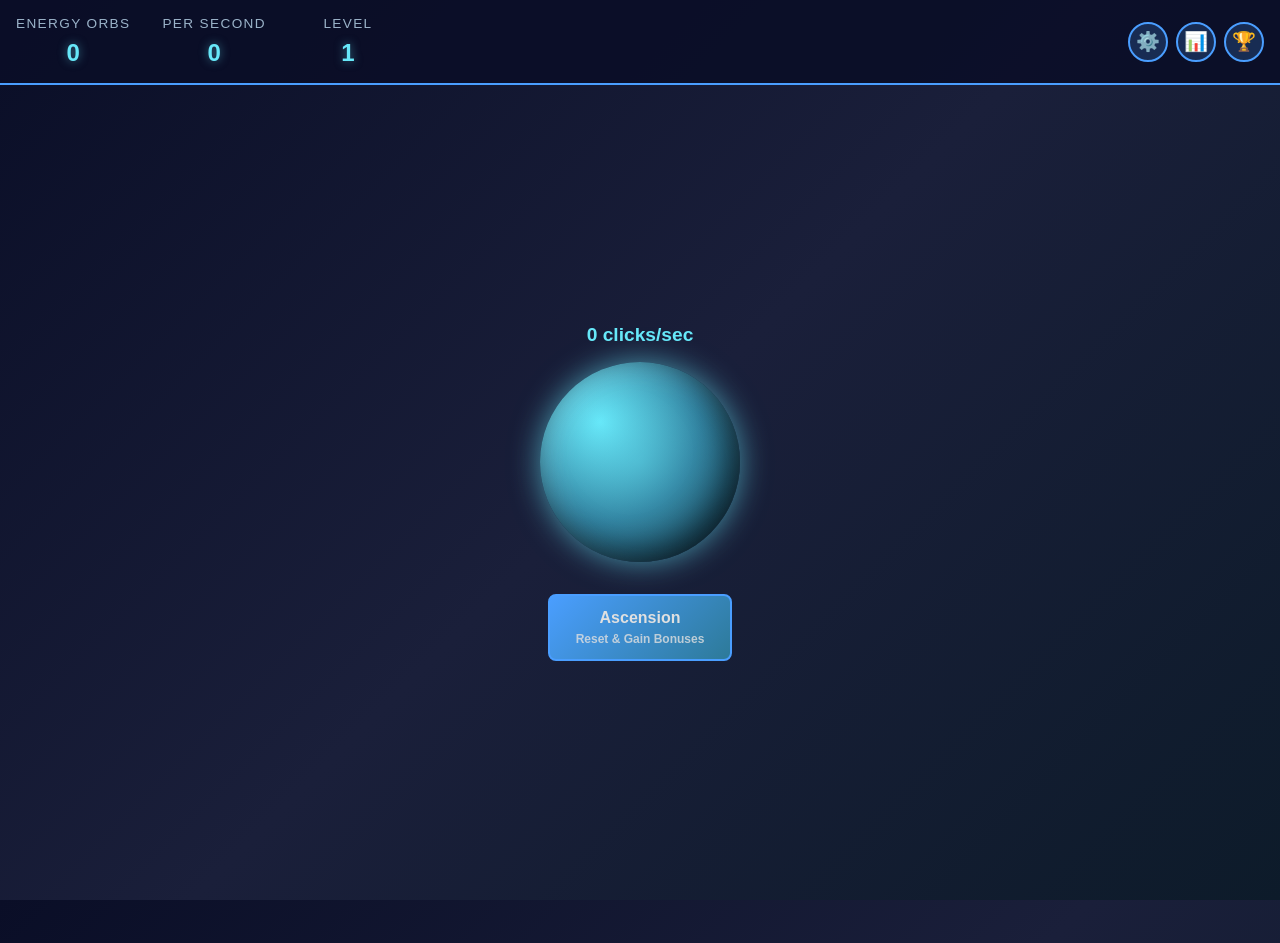
==== game.html @ 72bce10e "Add original Energy Orb idle clicker game and update site text" ====
<!DOCTYPE html>
<html lang="en">
<head>
    <meta charset="UTF-8">
    <meta name="viewport" content="width=device-width, initial-scale=1.0">
    <title>Energy Orb Collector - Idle Game</title>
    <link rel="stylesheet" href="game.css">
</head>
<body>
    <div class="container">
        <!-- Top Bar -->
        <div class="top-bar">
            <div class="stats-display">
                <div class="stat">
                    <span class="label">Energy Orbs</span>
                    <span class="value" id="totalOrbs">0</span>
                </div>
                <div class="stat">
                    <span class="label">Per Second</span>
                    <span class="value" id="orbsPerSecond">0</span>
                </div>
                <div class="stat">
                    <span class="label">Level</span>
                    <span class="value" id="level">1</span>
                </div>
            </div>
            <div class="controls">
                <button id="settingsBtn" class="icon-btn">⚙️</button>
                <button id="statsBtn" class="icon-btn">📊</button>
                <button id="achievementsBtn" class="icon-btn">🏆</button>
            </div>
        </div>

        <!-- Main Game Area -->
        <div class="game-area">
            <!-- Left Panel - Upgrades -->
            <div class="upgrades-panel">
                <h2>Upgrades</h2>
                <div class="upgrade-filter">
                    <button class="filter-btn active" data-filter="all">All</button>
                    <button class="filter-btn" data-filter="available">Available</button>
                    <button class="filter-btn" data-filter="locked">Locked</button>
                </div>
                <div id="upgradesContainer" class="upgrades-list"></div>
            </div>

            <!-- Center - Clicker -->
            <div class="clicker-section">
                <div class="orb-info">
                    <div id="cpsDisplay" class="cps-display">0 clicks/sec</div>
                </div>
                <div id="orbClickable" class="orb">
                    <div class="orb-glow"></div>
                </div>
                <div id="floatingNumbers" class="floating-numbers"></div>
                <div class="clicker-buttons">
                    <button id="ascensionBtn" class="action-btn ascension-btn">
                        <span class="btn-title">Ascension</span>
                        <span class="btn-desc">Reset & Gain Bonuses</span>
                    </button>
                </div>
            </div>

            <!-- Right Panel - Info -->
            <div class="info-panel">
                <div class="progression">
                    <h3>Level Progress</h3>
                    <div class="progress-bar">
                        <div id="progressFill" class="progress-fill"></div>
                    </div>
                    <p id="progressText">0 / 1000</p>
                </div>
                <div class="daily-reward">
                    <h3>Daily Reward</h3>
                    <button id="dailyRewardBtn" class="action-btn">Claim Reward</button>
                    <p id="dailyRewardText">Available in 24h</p>
                </div>
                <div class="active-events">
                    <h3>Events</h3>
                    <div id="eventsContainer" class="events-list">
                        <p class="empty">No active events</p>
                    </div>
                </div>
                <div class="save-buttons">
                    <button id="saveBtn" class="action-btn small">Save</button>
                    <button id="loadBtn" class="action-btn small">Load</button>
                    <button id="resetBtn" class="action-btn small danger">Reset</button>
                </div>
            </div>
        </div>
    </div>

    <!-- Settings Modal -->
    <div id="settingsModal" class="modal">
        <div class="modal-content">
            <div class="modal-header">
                <h2>Settings</h2>
                <button class="close-btn">&times;</button>
            </div>
            <div class="modal-body">
                <div class="setting">
                    <label>
                        <input type="checkbox" id="soundToggle" checked>
                        Sound Effects
                    </label>
                </div>
                <div class="setting">
                    <label>
                        <input type="checkbox" id="animationsToggle" checked>
                        Animations
                    </label>
                </div>
                <div class="setting">
                    <label>Volume: <span id="volumeValue">100</span>%</label>
                    <input type="range" id="volumeSlider" min="0" max="100" value="100">
                </div>
                <div class="setting">
                    <label>
                        <input type="checkbox" id="numberFormatToggle">
                        Scientific Notation
                    </label>
                </div>
                <div class="setting">
                    <label>Auto-save Interval: <span id="autosaveValue">10</span>s</label>
                    <input type="range" id="autosaveSlider" min="5" max="60" value="10" step="5">
                </div>
            </div>
        </div>
    </div>

    <!-- Stats Modal -->
    <div id="statsModal" class="modal">
        <div class="modal-content">
            <div class="modal-header">
                <h2>Statistics</h2>
                <button class="close-btn">&times;</button>
            </div>
            <div class="modal-body">
                <div class="stat-row">
                    <span>Total Clicks:</span>
                    <span id="statTotalClicks">0</span>
                </div>
                <div class="stat-row">
                    <span>Total Orbs Earned:</span>
                    <span id="statTotalEarned">0</span>
                </div>
                <div class="stat-row">
                    <span>Play Time:</span>
                    <span id="statPlayTime">0m</span>
                </div>
                <div class="stat-row">
                    <span>Upgrades Purchased:</span>
                    <span id="statUpgradesPurchased">0</span>
                </div>
                <div class="stat-row">
                    <span>Ascensions:</span>
                    <span id="statAscensions">0</span>
                </div>
                <div class="stat-row">
                    <span>Current Multiplier:</span>
                    <span id="statMultiplier">1x</span>
                </div>
            </div>
        </div>
    </div>

    <!-- Achievements Modal -->
    <div id="achievementsModal" class="modal">
        <div class="modal-content">
            <div class="modal-header">
                <h2>Achievements</h2>
                <button class="close-btn">&times;</button>
            </div>
            <div class="modal-body">
                <div id="achievementsContainer" class="achievements-grid"></div>
            </div>
        </div>
    </div>

    <!-- Notification -->
    <div id="notification" class="notification"></div>

    <script src="game.js"></script>
</body>
</html>
---- game.css ----
* {
    margin: 0;
    padding: 0;
    box-sizing: border-box;
}

html, body {
    width: 100%;
    height: 100%;
    font-family: 'Comic Sans MS', 'Comic Sans', cursive, Arial, sans-serif;
    overflow: hidden;
}

body {
    background: linear-gradient(135deg, #0a0e27 0%, #1a1f3a 50%, #0d1b2a 100%);
    color: #e0e0e0;
}

.container {
    display: flex;
    flex-direction: column;
    height: 100vh;
}

/* Top Bar */
.top-bar {
    display: flex;
    justify-content: space-between;
    align-items: center;
    background: rgba(10, 14, 39, 0.9);
    border-bottom: 2px solid #4a9eff;
    padding: 1rem;
    gap: 1rem;
}

.stats-display {
    display: flex;
    gap: 2rem;
    flex: 1;
}

.stat {
    display: flex;
    flex-direction: column;
    align-items: center;
    gap: 0.5rem;
    min-width: 100px;
}

.stat .label {
    font-size: 0.85rem;
    color: #9bb3c9;
    text-transform: uppercase;
    letter-spacing: 0.1em;
}

.stat .value {
    font-size: 1.5rem;
    font-weight: bold;
    color: #67e8f9;
    text-shadow: 0 0 10px rgba(103, 232, 249, 0.5);
}

.controls {
    display: flex;
    gap: 0.5rem;
}

.icon-btn {
    background: rgba(74, 158, 255, 0.2);
    border: 2px solid #4a9eff;
    color: #4a9eff;
    width: 40px;
    height: 40px;
    border-radius: 50%;
    cursor: pointer;
    font-size: 1.2rem;
    transition: all 0.3s ease;
}

.icon-btn:hover {
    background: rgba(74, 158, 255, 0.4);
    transform: scale(1.05);
}

/* Game Area */
.game-area {
    display: grid;
    grid-template-columns: 280px 1fr 280px;
    gap: 1rem;
    padding: 1rem;
    flex: 1;
    overflow: hidden;
}

/* Upgrades Panel */
.upgrades-panel {
    background: rgba(16, 37, 61, 0.8);
    border: 2px solid #2d5a7b;
    border-radius: 12px;
    padding: 1rem;
    overflow-y: auto;
    display: flex;
    flex-direction: column;
}

.upgrades-panel h2 {
    margin-bottom: 0.5rem;
    color: #4a9eff;
    font-size: 1.2rem;
}

.upgrade-filter {
    display: flex;
    gap: 0.5rem;
    margin-bottom: 1rem;
    flex-wrap: wrap;
}

.filter-btn {
    flex: 1;
    min-width: 60px;
    padding: 0.4rem 0.8rem;
    background: rgba(74, 158, 255, 0.1);
    border: 1px solid #4a9eff;
    color: #9bb3c9;
    border-radius: 4px;
    cursor: pointer;
    font-size: 0.8rem;
    transition: all 0.3s ease;
}

.filter-btn.active {
    background: rgba(74, 158, 255, 0.3);
    color: #4a9eff;
    font-weight: bold;
}

.upgrades-list {
    display: flex;
    flex-direction: column;
    gap: 0.8rem;
    flex: 1;
    overflow-y: auto;
}

.upgrade-item {
    background: rgba(74, 158, 255, 0.1);
    border: 1px solid rgba(74, 158, 255, 0.3);
    border-radius: 8px;
    padding: 0.8rem;
    cursor: pointer;
    transition: all 0.3s ease;
    position: relative;
    overflow: hidden;
}

.upgrade-item:hover:not(.locked) {
    background: rgba(74, 158, 255, 0.2);
    border-color: #4a9eff;
    transform: translateX(4px);
}

.upgrade-item.locked {
    opacity: 0.5;
    cursor: not-allowed;
}

.upgrade-item.affordable {
    border-color: #67e8f9;
    background: rgba(103, 232, 249, 0.15);
}

.upgrade-header {
    display: flex;
    justify-content: space-between;
    align-items: start;
    margin-bottom: 0.4rem;
}

.upgrade-name {
    font-weight: bold;
    color: #67e8f9;
    font-size: 0.9rem;
}

.upgrade-cost {
    background: rgba(255, 107, 107, 0.3);
    padding: 0.2rem 0.6rem;
    border-radius: 3px;
    font-size: 0.75rem;
    color: #ff6b6b;
}

.upgrade-desc {
    font-size: 0.75rem;
    color: #9bb3c9;
    margin-bottom: 0.4rem;
    line-height: 1.3;
}

.upgrade-production {
    font-size: 0.8rem;
    color: #67e8f9;
}

.upgrade-count {
    position: absolute;
    top: 0.4rem;
    right: 0.4rem;
    background: #4a9eff;
    color: #0a0e27;
    width: 20px;
    height: 20px;
    border-radius: 50%;
    display: flex;
    align-items: center;
    justify-content: center;
    font-size: 0.75rem;
    font-weight: bold;
}

/* Clicker Section */
.clicker-section {
    display: flex;
    flex-direction: column;
    align-items: center;
    justify-content: center;
    gap: 1rem;
}

.orb-info {
    text-align: center;
}

.cps-display {
    font-size: 1.2rem;
    color: #67e8f9;
    font-weight: bold;
}

.orb {
    width: 200px;
    height: 200px;
    border-radius: 50%;
    background: radial-gradient(circle at 30% 30%, #67e8f9 0%, #2d7a99 50%, #0a1f2e 100%);
    cursor: pointer;
    position: relative;
    display: flex;
    align-items: center;
    justify-content: center;
    transition: all 0.1s ease;
    user-select: none;
    box-shadow: 0 0 30px rgba(103, 232, 249, 0.6),
                inset -10px -10px 30px rgba(0, 0, 0, 0.5),
                inset 10px 10px 30px rgba(255, 255, 255, 0.1);
}

.orb:hover {
    transform: scale(1.05);
    box-shadow: 0 0 40px rgba(103, 232, 249, 0.8),
                inset -10px -10px 30px rgba(0, 0, 0, 0.5),
                inset 10px 10px 30px rgba(255, 255, 255, 0.2);
}

.orb:active {
    transform: scale(0.95);
}

.orb-glow {
    position: absolute;
    width: 100%;
    height: 100%;
    border-radius: 50%;
    background: radial-gradient(circle, rgba(103, 232, 249, 0.3) 0%, transparent 70%);
    animation: pulse 2s ease-in-out infinite;
}

@keyframes pulse {
    0%, 100% { transform: scale(1); opacity: 0.3; }
    50% { transform: scale(1.1); opacity: 0.6; }
}

.floating-numbers {
    position: absolute;
    width: 100%;
    height: 100%;
    pointer-events: none;
}

.floating-number {
    position: absolute;
    font-weight: bold;
    font-size: 1.5rem;
    color: #67e8f9;
    text-shadow: 0 0 10px rgba(103, 232, 249, 0.8);
    animation: float-up 1s ease-out forwards;
    pointer-events: none;
}

@keyframes float-up {
    0% {
        opacity: 1;
        transform: translateY(0) scale(1);
    }
    100% {
        opacity: 0;
        transform: translateY(-60px) scale(0.8);
    }
}

.clicker-buttons {
    display: flex;
    gap: 1rem;
    margin-top: 1rem;
}

.action-btn {
    padding: 0.8rem 1.6rem;
    background: linear-gradient(135deg, #4a9eff 0%, #2d7a99 100%);
    border: 2px solid #4a9eff;
    color: #e0e0e0;
    border-radius: 8px;
    cursor: pointer;
    font-weight: bold;
    font-family: 'Comic Sans MS', 'Comic Sans', cursive, Arial, sans-serif;
    transition: all 0.3s ease;
}

.action-btn:hover {
    transform: translateY(-2px);
    box-shadow: 0 5px 20px rgba(74, 158, 255, 0.4);
}

.action-btn:active {
    transform: translateY(0);
}

.action-btn.small {
    padding: 0.5rem 1rem;
    font-size: 0.9rem;
}

.action-btn.danger {
    background: linear-gradient(135deg, #ff6b6b 0%, #c92a2a 100%);
    border-color: #ff6b6b;
}

.ascension-btn {
    flex-direction: column;
    display: flex;
    align-items: center;
    gap: 0.3rem;
}

.btn-title {
    font-size: 1rem;
}

.btn-desc {
    font-size: 0.75rem;
    opacity: 0.8;
}

/* Info Panel */
.info-panel {
    background: rgba(16, 37, 61, 0.8);
    border: 2px solid #2d5a7b;
    border-radius: 12px;
    padding: 1rem;
    overflow-y: auto;
    display: flex;
    flex-direction: column;
    gap: 1rem;
}

.progression {
    background: rgba(74, 158, 255, 0.1);
    padding: 0.8rem;
    border-radius: 8px;
    border: 1px solid rgba(74, 158, 255, 0.3);
}

.progression h3 {
    margin-bottom: 0.5rem;
    color: #4a9eff;
    font-size: 0.95rem;
}

.progress-bar {
    width: 100%;
    height: 20px;
    background: rgba(0, 0, 0, 0.5);
    border-radius: 10px;
    overflow: hidden;
    border: 1px solid #2d5a7b;
    margin-bottom: 0.5rem;
}

.progress-fill {
    height: 100%;
    background: linear-gradient(90deg, #4a9eff 0%, #67e8f9 100%);
    border-radius: 10px;
    width: 0%;
    transition: width 0.3s ease;
    box-shadow: 0 0 10px rgba(103, 232, 249, 0.6);
}

.progression p {
    font-size: 0.8rem;
    color: #9bb3c9;
}

.daily-reward,
.active-events,
.save-buttons {
    background: rgba(74, 158, 255, 0.1);
    padding: 0.8rem;
    border-radius: 8px;
    border: 1px solid rgba(74, 158, 255, 0.3);
}

.daily-reward h3,
.active-events h3,
.save-buttons h3 {
    margin-bottom: 0.5rem;
    color: #4a9eff;
    font-size: 0.95rem;
}

#dailyRewardBtn {
    width: 100%;
    margin-bottom: 0.5rem;
}

#dailyRewardText {
    font-size: 0.8rem;
    color: #9bb3c9;
    text-align: center;
}

.events-list {
    display: flex;
    flex-direction: column;
    gap: 0.5rem;
}

.event-item {
    background: rgba(103, 232, 249, 0.2);
    padding: 0.6rem;
    border-radius: 6px;
    border-left: 3px solid #67e8f9;
    font-size: 0.85rem;
}

.event-item.bonus {
    border-left-color: #51cf66;
    background: rgba(81, 207, 102, 0.2);
}

.empty {
    color: #9bb3c9;
    text-align: center;
    font-size: 0.85rem;
    opacity: 0.7;
}

.save-buttons {
    display: flex;
    flex-direction: column;
    gap: 0.5rem;
}

.save-buttons button {
    width: 100%;
}

/* Modals */
.modal {
    display: none;
    position: fixed;
    top: 0;
    left: 0;
    width: 100%;
    height: 100%;
    background: rgba(0, 0, 0, 0.7);
    z-index: 1000;
    align-items: center;
    justify-content: center;
}

.modal.active {
    display: flex;
}

.modal-content {
    background: linear-gradient(135deg, #10253d 0%, #1a1f3a 100%);
    border: 2px solid #4a9eff;
    border-radius: 12px;
    padding: 2rem;
    max-width: 500px;
    max-height: 80vh;
    overflow-y: auto;
    box-shadow: 0 10px 40px rgba(74, 158, 255, 0.3);
}

.modal-header {
    display: flex;
    justify-content: space-between;
    align-items: center;
    margin-bottom: 1rem;
}

.modal-header h2 {
    color: #67e8f9;
    margin: 0;
}

.close-btn {
    background: none;
    border: none;
    font-size: 2rem;
    color: #4a9eff;
    cursor: pointer;
    transition: all 0.3s ease;
}

.close-btn:hover {
    color: #67e8f9;
    transform: scale(1.2);
}

.modal-body {
    display: flex;
    flex-direction: column;
    gap: 1rem;
}

.setting {
    display: flex;
    flex-direction: column;
    gap: 0.5rem;
}

.setting label {
    color: #9bb3c9;
    display: flex;
    align-items: center;
    gap: 0.5rem;
    cursor: pointer;
}

.setting input[type="checkbox"] {
    cursor: pointer;
    width: 18px;
    height: 18px;
}

.setting input[type="range"] {
    width: 100%;
}

.stat-row {
    display: flex;
    justify-content: space-between;
    padding: 0.8rem;
    background: rgba(74, 158, 255, 0.1);
    border-radius: 6px;
    border: 1px solid rgba(74, 158, 255, 0.2);
}

.stat-row span:first-child {
    color: #9bb3c9;
}

.stat-row span:last-child {
    color: #67e8f9;
    font-weight: bold;
}

.achievements-grid {
    display: grid;
    grid-template-columns: repeat(2, 1fr);
    gap: 1rem;
}

.achievement {
    background: rgba(74, 158, 255, 0.1);
    border: 1px solid rgba(74, 158, 255, 0.3);
    border-radius: 8px;
    padding: 1rem;
    text-align: center;
    transition: all 0.3s ease;
}

.achievement.unlocked {
    background: rgba(81, 207, 102, 0.2);
    border-color: #51cf66;
}

.achievement-icon {
    font-size: 2rem;
    margin-bottom: 0.5rem;
    filter: grayscale(100%);
    opacity: 0.5;
}

.achievement.unlocked .achievement-icon {
    filter: grayscale(0%);
    opacity: 1;
}

.achievement-name {
    font-weight: bold;
    color: #9bb3c9;
    font-size: 0.9rem;
    margin-bottom: 0.3rem;
}

.achievement.unlocked .achievement-name {
    color: #51cf66;
}

.achievement-desc {
    font-size: 0.75rem;
    color: #9bb3c9;
}

/* Notification */
.notification {
    position: fixed;
    top: 2rem;
    right: 2rem;
    background: linear-gradient(135deg, #51cf66 0%, #2f9e44 100%);
    color: white;
    padding: 1rem 1.5rem;
    border-radius: 8px;
    box-shadow: 0 5px 20px rgba(81, 207, 102, 0.4);
    z-index: 2000;
    max-width: 300px;
    transform: translateX(400px);
    transition: transform 0.3s ease;
    border-left: 4px solid #51cf66;
}

.notification.show {
    transform: translateX(0);
}

.notification.error {
    background: linear-gradient(135deg, #ff6b6b 0%, #c92a2a 100%);
    border-left-color: #ff6b6b;
}

/* Responsive Design */
@media (max-width: 1400px) {
    .game-area {
        grid-template-columns: 1fr;
    }
    
    .upgrades-panel, .info-panel {
        display: none;
    }
    
    .game-area.show-upgrades .upgrades-panel {
        display: flex;
        position: absolute;
        left: 0;
        top: 0;
        width: 280px;
        height: 100%;
        z-index: 100;
    }
    
    .game-area.show-info .info-panel {
        display: flex;
        position: absolute;
        right: 0;
        top: 0;
        width: 280px;
        height: 100%;
        z-index: 100;
    }
}

@media (max-width: 768px) {
    .top-bar {
        flex-direction: column;
        gap: 0.5rem;
    }
    
    .stats-display {
        gap: 1rem;
        width: 100%;
        justify-content: space-around;
    }
    
    .stat .value {
        font-size: 1.2rem;
    }
    
    .orb {
        width: 150px;
        height: 150px;
    }
    
    .upgrades-panel, .info-panel {
        position: absolute;
        width: 100%;
        height: calc(100% - 60px);
        max-height: none;
        z-index: 50;
    }
    
    .upgrades-panel {
        left: 0;
        display: none;
    }
    
    .info-panel {
        right: 0;
        display: none;
    }
    
    .game-area {
        grid-template-columns: 1fr;
    }
    
    .modal-content {
        width: 90%;
        padding: 1.5rem;
    }
}

@media (max-width: 480px) {
    .stat {
        min-width: 70px;
    }
    
    .stat .label {
        font-size: 0.7rem;
    }
    
    .stat .value {
        font-size: 1rem;
    }
    
    .orb {
        width: 120px;
        height: 120px;
    }
    
    .clicker-buttons {
        flex-wrap: wrap;
    }
    
    .achievements-grid {
        grid-template-columns: 1fr;
    }
}

::-webkit-scrollbar {
    width: 8px;
}

::-webkit-scrollbar-track {
    background: rgba(74, 158, 255, 0.1);
}

::-webkit-scrollbar-thumb {
    background: rgba(74, 158, 255, 0.3);
    border-radius: 4px;
}

::-webkit-scrollbar-thumb:hover {
    background: rgba(74, 158, 255, 0.5);
}
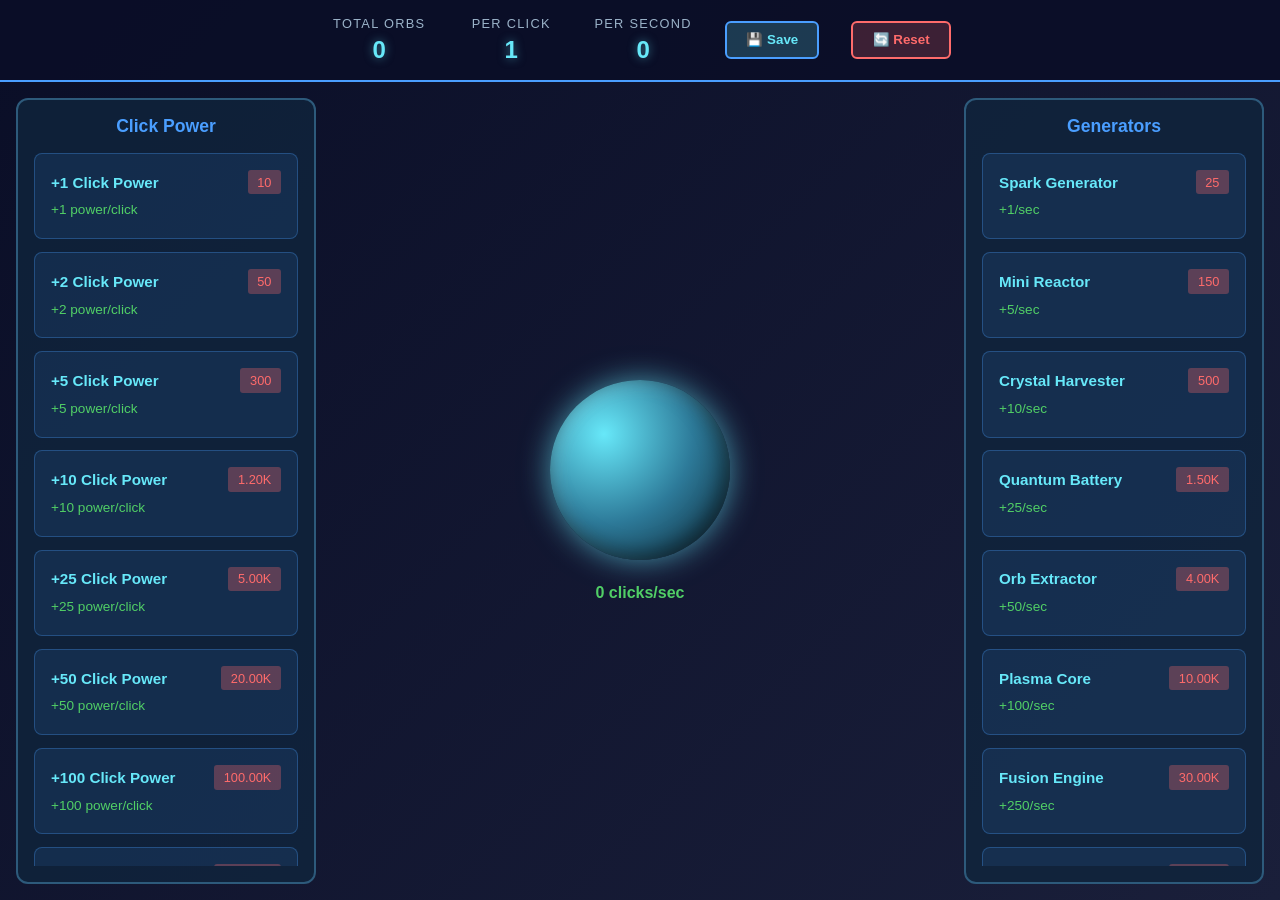
==== commit b74430e0: "Complete game redesign with new economy system: Orb Clicker" ====
--- a/game.html
+++ b/game.html
@@ -3,183 +3,54 @@
 <head>
     <meta charset="UTF-8">
     <meta name="viewport" content="width=device-width, initial-scale=1.0">
-    <title>Energy Orb Collector - Idle Game</title>
+    <title>Orb Clicker - Idle Game</title>
     <link rel="stylesheet" href="game.css">
 </head>
 <body>
-    <div class="container">
-        <!-- Top Bar -->
-        <div class="top-bar">
-            <div class="stats-display">
-                <div class="stat">
-                    <span class="label">Energy Orbs</span>
-                    <span class="value" id="totalOrbs">0</span>
-                </div>
-                <div class="stat">
-                    <span class="label">Per Second</span>
-                    <span class="value" id="orbsPerSecond">0</span>
-                </div>
-                <div class="stat">
-                    <span class="label">Level</span>
-                    <span class="value" id="level">1</span>
-                </div>
+    <div class="game-container">
+        <!-- Top Stats Bar -->
+        <div class="stats-bar">
+            <div class="stat">
+                <div class="stat-label">Total Orbs</div>
+                <div class="stat-value" id="totalOrbs">0</div>
             </div>
-            <div class="controls">
-                <button id="settingsBtn" class="icon-btn">⚙️</button>
-                <button id="statsBtn" class="icon-btn">📊</button>
-                <button id="achievementsBtn" class="icon-btn">🏆</button>
+            <div class="stat">
+                <div class="stat-label">Per Click</div>
+                <div class="stat-value" id="orbsPerClick">1</div>
             </div>
+            <div class="stat">
+                <div class="stat-label">Per Second</div>
+                <div class="stat-value" id="orbsPerSecond">0</div>
+            </div>
+            <button id="saveBtn" class="save-btn">💾 Save</button>
+            <button id="resetBtn" class="reset-btn">🔄 Reset</button>
         </div>
 
         <!-- Main Game Area -->
         <div class="game-area">
-            <!-- Left Panel - Upgrades -->
-            <div class="upgrades-panel">
-                <h2>Upgrades</h2>
-                <div class="upgrade-filter">
-                    <button class="filter-btn active" data-filter="all">All</button>
-                    <button class="filter-btn" data-filter="available">Available</button>
-                    <button class="filter-btn" data-filter="locked">Locked</button>
-                </div>
-                <div id="upgradesContainer" class="upgrades-list"></div>
+            <!-- Left Panel - Click Upgrades -->
+            <div class="panel upgrades-panel">
+                <h2>Click Power</h2>
+                <div id="clickUpgradesContainer" class="upgrades-list"></div>
             </div>
 
             <!-- Center - Clicker -->
-            <div class="clicker-section">
-                <div class="orb-info">
-                    <div id="cpsDisplay" class="cps-display">0 clicks/sec</div>
+            <div class="clicker-area">
+                <div class="orb-container">
+                    <div id="orbClickable" class="orb"></div>
+                    <div id="floatingNumbers"></div>
                 </div>
-                <div id="orbClickable" class="orb">
-                    <div class="orb-glow"></div>
-                </div>
-                <div id="floatingNumbers" class="floating-numbers"></div>
-                <div class="clicker-buttons">
-                    <button id="ascensionBtn" class="action-btn ascension-btn">
-                        <span class="btn-title">Ascension</span>
-                        <span class="btn-desc">Reset & Gain Bonuses</span>
-                    </button>
-                </div>
+                <div id="clicksPerSec" class="cps-display">0 clicks/sec</div>
             </div>
 
-            <!-- Right Panel - Info -->
-            <div class="info-panel">
-                <div class="progression">
-                    <h3>Level Progress</h3>
-                    <div class="progress-bar">
-                        <div id="progressFill" class="progress-fill"></div>
-                    </div>
-                    <p id="progressText">0 / 1000</p>
-                </div>
-                <div class="daily-reward">
-                    <h3>Daily Reward</h3>
-                    <button id="dailyRewardBtn" class="action-btn">Claim Reward</button>
-                    <p id="dailyRewardText">Available in 24h</p>
-                </div>
-                <div class="active-events">
-                    <h3>Events</h3>
-                    <div id="eventsContainer" class="events-list">
-                        <p class="empty">No active events</p>
-                    </div>
-                </div>
-                <div class="save-buttons">
-                    <button id="saveBtn" class="action-btn small">Save</button>
-                    <button id="loadBtn" class="action-btn small">Load</button>
-                    <button id="resetBtn" class="action-btn small danger">Reset</button>
-                </div>
+            <!-- Right Panel - Generators -->
+            <div class="panel generators-panel">
+                <h2>Generators</h2>
+                <div id="generatorsContainer" class="upgrades-list"></div>
             </div>
         </div>
     </div>
 
-    <!-- Settings Modal -->
-    <div id="settingsModal" class="modal">
-        <div class="modal-content">
-            <div class="modal-header">
-                <h2>Settings</h2>
-                <button class="close-btn">&times;</button>
-            </div>
-            <div class="modal-body">
-                <div class="setting">
-                    <label>
-                        <input type="checkbox" id="soundToggle" checked>
-                        Sound Effects
-                    </label>
-                </div>
-                <div class="setting">
-                    <label>
-                        <input type="checkbox" id="animationsToggle" checked>
-                        Animations
-                    </label>
-                </div>
-                <div class="setting">
-                    <label>Volume: <span id="volumeValue">100</span>%</label>
-                    <input type="range" id="volumeSlider" min="0" max="100" value="100">
-                </div>
-                <div class="setting">
-                    <label>
-                        <input type="checkbox" id="numberFormatToggle">
-                        Scientific Notation
-                    </label>
-                </div>
-                <div class="setting">
-                    <label>Auto-save Interval: <span id="autosaveValue">10</span>s</label>
-                    <input type="range" id="autosaveSlider" min="5" max="60" value="10" step="5">
-                </div>
-            </div>
-        </div>
-    </div>
-
-    <!-- Stats Modal -->
-    <div id="statsModal" class="modal">
-        <div class="modal-content">
-            <div class="modal-header">
-                <h2>Statistics</h2>
-                <button class="close-btn">&times;</button>
-            </div>
-            <div class="modal-body">
-                <div class="stat-row">
-                    <span>Total Clicks:</span>
-                    <span id="statTotalClicks">0</span>
-                </div>
-                <div class="stat-row">
-                    <span>Total Orbs Earned:</span>
-                    <span id="statTotalEarned">0</span>
-                </div>
-                <div class="stat-row">
-                    <span>Play Time:</span>
-                    <span id="statPlayTime">0m</span>
-                </div>
-                <div class="stat-row">
-                    <span>Upgrades Purchased:</span>
-                    <span id="statUpgradesPurchased">0</span>
-                </div>
-                <div class="stat-row">
-                    <span>Ascensions:</span>
-                    <span id="statAscensions">0</span>
-                </div>
-                <div class="stat-row">
-                    <span>Current Multiplier:</span>
-                    <span id="statMultiplier">1x</span>
-                </div>
-            </div>
-        </div>
-    </div>
-
-    <!-- Achievements Modal -->
-    <div id="achievementsModal" class="modal">
-        <div class="modal-content">
-            <div class="modal-header">
-                <h2>Achievements</h2>
-                <button class="close-btn">&times;</button>
-            </div>
-            <div class="modal-body">
-                <div id="achievementsContainer" class="achievements-grid"></div>
-            </div>
-        </div>
-    </div>
-
-    <!-- Notification -->
-    <div id="notification" class="notification"></div>
-
     <script src="game.js"></script>
 </body>
 </html>
--- a/game.css
+++ b/game.css
@@ -7,94 +7,94 @@
 html, body {
     width: 100%;
     height: 100%;
+}
+
+body {
     font-family: 'Comic Sans MS', 'Comic Sans', cursive, Arial, sans-serif;
+    background: linear-gradient(135deg, #0a0e27 0%, #1a1f3a 100%);
+    color: #e0e0e0;
     overflow: hidden;
 }
 
-body {
-    background: linear-gradient(135deg, #0a0e27 0%, #1a1f3a 50%, #0d1b2a 100%);
-    color: #e0e0e0;
-}
-
-.container {
+.game-container {
     display: flex;
     flex-direction: column;
     height: 100vh;
 }
 
-/* Top Bar */
-.top-bar {
-    display: flex;
-    justify-content: space-between;
-    align-items: center;
+/* Stats Bar */
+.stats-bar {
+    display: flex;
+    justify-content: center;
+    align-items: center;
+    gap: 2rem;
     background: rgba(10, 14, 39, 0.9);
     border-bottom: 2px solid #4a9eff;
     padding: 1rem;
-    gap: 1rem;
-}
-
-.stats-display {
-    display: flex;
-    gap: 2rem;
-    flex: 1;
+    flex-wrap: wrap;
 }
 
 .stat {
     display: flex;
     flex-direction: column;
     align-items: center;
-    gap: 0.5rem;
+    gap: 0.3rem;
     min-width: 100px;
 }
 
-.stat .label {
-    font-size: 0.85rem;
+.stat-label {
+    font-size: 0.8rem;
     color: #9bb3c9;
     text-transform: uppercase;
     letter-spacing: 0.1em;
 }
 
-.stat .value {
+.stat-value {
     font-size: 1.5rem;
     font-weight: bold;
     color: #67e8f9;
     text-shadow: 0 0 10px rgba(103, 232, 249, 0.5);
 }
 
-.controls {
-    display: flex;
-    gap: 0.5rem;
-}
-
-.icon-btn {
-    background: rgba(74, 158, 255, 0.2);
+.save-btn, .reset-btn {
+    padding: 0.6rem 1.2rem;
+    background: rgba(103, 232, 249, 0.2);
     border: 2px solid #4a9eff;
-    color: #4a9eff;
-    width: 40px;
-    height: 40px;
-    border-radius: 50%;
+    color: #67e8f9;
+    border-radius: 6px;
     cursor: pointer;
-    font-size: 1.2rem;
+    font-weight: bold;
+    font-family: inherit;
     transition: all 0.3s ease;
 }
 
-.icon-btn:hover {
-    background: rgba(74, 158, 255, 0.4);
+.save-btn:hover {
+    background: rgba(103, 232, 249, 0.4);
     transform: scale(1.05);
+}
+
+.reset-btn {
+    border-color: #ff6b6b;
+    color: #ff6b6b;
+    background: rgba(255, 107, 107, 0.2);
+}
+
+.reset-btn:hover {
+    background: rgba(255, 107, 107, 0.4);
 }
 
 /* Game Area */
 .game-area {
     display: grid;
-    grid-template-columns: 280px 1fr 280px;
+    grid-template-columns: 300px 1fr 300px;
     gap: 1rem;
     padding: 1rem;
     flex: 1;
     overflow: hidden;
 }
 
-/* Upgrades Panel */
-.upgrades-panel {
+/* Panels */
+.panel {
     background: rgba(16, 37, 61, 0.8);
     border: 2px solid #2d5a7b;
     border-radius: 12px;
@@ -104,36 +104,11 @@
     flex-direction: column;
 }
 
-.upgrades-panel h2 {
-    margin-bottom: 0.5rem;
+.panel h2 {
     color: #4a9eff;
-    font-size: 1.2rem;
-}
-
-.upgrade-filter {
-    display: flex;
-    gap: 0.5rem;
     margin-bottom: 1rem;
-    flex-wrap: wrap;
-}
-
-.filter-btn {
-    flex: 1;
-    min-width: 60px;
-    padding: 0.4rem 0.8rem;
-    background: rgba(74, 158, 255, 0.1);
-    border: 1px solid #4a9eff;
-    color: #9bb3c9;
-    border-radius: 4px;
-    cursor: pointer;
-    font-size: 0.8rem;
-    transition: all 0.3s ease;
-}
-
-.filter-btn.active {
-    background: rgba(74, 158, 255, 0.3);
-    color: #4a9eff;
-    font-weight: bold;
+    font-size: 1.1rem;
+    text-align: center;
 }
 
 .upgrades-list {
@@ -148,11 +123,10 @@
     background: rgba(74, 158, 255, 0.1);
     border: 1px solid rgba(74, 158, 255, 0.3);
     border-radius: 8px;
-    padding: 0.8rem;
+    padding: 1rem;
     cursor: pointer;
     transition: all 0.3s ease;
     position: relative;
-    overflow: hidden;
 }
 
 .upgrade-item:hover:not(.locked) {
@@ -174,44 +148,43 @@
 .upgrade-header {
     display: flex;
     justify-content: space-between;
-    align-items: start;
-    margin-bottom: 0.4rem;
+    align-items: center;
+    margin-bottom: 0.5rem;
+    gap: 0.5rem;
 }
 
 .upgrade-name {
     font-weight: bold;
     color: #67e8f9;
-    font-size: 0.9rem;
+    font-size: 0.95rem;
+    flex: 1;
+    overflow-wrap: break-word;
 }
 
 .upgrade-cost {
     background: rgba(255, 107, 107, 0.3);
-    padding: 0.2rem 0.6rem;
+    padding: 0.3rem 0.6rem;
     border-radius: 3px;
-    font-size: 0.75rem;
+    font-size: 0.8rem;
     color: #ff6b6b;
-}
-
-.upgrade-desc {
-    font-size: 0.75rem;
-    color: #9bb3c9;
-    margin-bottom: 0.4rem;
-    line-height: 1.3;
+    white-space: nowrap;
+    flex-shrink: 0;
 }
 
 .upgrade-production {
-    font-size: 0.8rem;
-    color: #67e8f9;
+    font-size: 0.85rem;
+    color: #51cf66;
+    margin-bottom: 0.3rem;
 }
 
 .upgrade-count {
     position: absolute;
-    top: 0.4rem;
-    right: 0.4rem;
+    top: 0.5rem;
+    right: 0.5rem;
     background: #4a9eff;
-    color: #0a0e27;
-    width: 20px;
-    height: 20px;
+    color: white;
+    width: 24px;
+    height: 24px;
     border-radius: 50%;
     display: flex;
     align-items: center;
@@ -220,68 +193,49 @@
     font-weight: bold;
 }
 
-/* Clicker Section */
-.clicker-section {
+/* Clicker Area */
+.clicker-area {
     display: flex;
     flex-direction: column;
     align-items: center;
     justify-content: center;
-    gap: 1rem;
-}
-
-.orb-info {
-    text-align: center;
-}
-
-.cps-display {
-    font-size: 1.2rem;
-    color: #67e8f9;
-    font-weight: bold;
+    gap: 1.5rem;
+}
+
+.orb-container {
+    position: relative;
+    width: 180px;
+    height: 180px;
 }
 
 .orb {
-    width: 200px;
-    height: 200px;
+    width: 100%;
+    height: 100%;
     border-radius: 50%;
     background: radial-gradient(circle at 30% 30%, #67e8f9 0%, #2d7a99 50%, #0a1f2e 100%);
     cursor: pointer;
-    position: relative;
     display: flex;
     align-items: center;
     justify-content: center;
     transition: all 0.1s ease;
     user-select: none;
     box-shadow: 0 0 30px rgba(103, 232, 249, 0.6),
-                inset -10px -10px 30px rgba(0, 0, 0, 0.5),
-                inset 10px 10px 30px rgba(255, 255, 255, 0.1);
+                inset -5px -5px 20px rgba(0, 0, 0, 0.5),
+                inset 5px 5px 20px rgba(255, 255, 255, 0.1);
 }
 
 .orb:hover {
-    transform: scale(1.05);
+    transform: scale(1.08);
     box-shadow: 0 0 40px rgba(103, 232, 249, 0.8),
-                inset -10px -10px 30px rgba(0, 0, 0, 0.5),
-                inset 10px 10px 30px rgba(255, 255, 255, 0.2);
+                inset -5px -5px 20px rgba(0, 0, 0, 0.5),
+                inset 5px 5px 20px rgba(255, 255, 255, 0.2);
 }
 
 .orb:active {
-    transform: scale(0.95);
-}
-
-.orb-glow {
-    position: absolute;
-    width: 100%;
-    height: 100%;
-    border-radius: 50%;
-    background: radial-gradient(circle, rgba(103, 232, 249, 0.3) 0%, transparent 70%);
-    animation: pulse 2s ease-in-out infinite;
-}
-
-@keyframes pulse {
-    0%, 100% { transform: scale(1); opacity: 0.3; }
-    50% { transform: scale(1.1); opacity: 0.6; }
-}
-
-.floating-numbers {
+    transform: scale(0.92);
+}
+
+#floatingNumbers {
     position: absolute;
     width: 100%;
     height: 100%;
@@ -291,458 +245,72 @@
 .floating-number {
     position: absolute;
     font-weight: bold;
-    font-size: 1.5rem;
+    font-size: 1.3rem;
     color: #67e8f9;
     text-shadow: 0 0 10px rgba(103, 232, 249, 0.8);
     animation: float-up 1s ease-out forwards;
     pointer-events: none;
+    left: 50%;
+    top: 50%;
+    transform: translate(-50%, -50%);
 }
 
 @keyframes float-up {
     0% {
         opacity: 1;
-        transform: translateY(0) scale(1);
+        transform: translate(-50%, -50%) scale(1);
     }
     100% {
         opacity: 0;
-        transform: translateY(-60px) scale(0.8);
-    }
-}
-
-.clicker-buttons {
-    display: flex;
-    gap: 1rem;
-    margin-top: 1rem;
-}
-
-.action-btn {
-    padding: 0.8rem 1.6rem;
-    background: linear-gradient(135deg, #4a9eff 0%, #2d7a99 100%);
-    border: 2px solid #4a9eff;
-    color: #e0e0e0;
-    border-radius: 8px;
-    cursor: pointer;
-    font-weight: bold;
-    font-family: 'Comic Sans MS', 'Comic Sans', cursive, Arial, sans-serif;
-    transition: all 0.3s ease;
-}
-
-.action-btn:hover {
-    transform: translateY(-2px);
-    box-shadow: 0 5px 20px rgba(74, 158, 255, 0.4);
-}
-
-.action-btn:active {
-    transform: translateY(0);
-}
-
-.action-btn.small {
-    padding: 0.5rem 1rem;
-    font-size: 0.9rem;
-}
-
-.action-btn.danger {
-    background: linear-gradient(135deg, #ff6b6b 0%, #c92a2a 100%);
-    border-color: #ff6b6b;
-}
-
-.ascension-btn {
-    flex-direction: column;
-    display: flex;
-    align-items: center;
-    gap: 0.3rem;
-}
-
-.btn-title {
+        transform: translate(-50%, -120%) scale(0.8);
+    }
+}
+
+.cps-display {
     font-size: 1rem;
-}
-
-.btn-desc {
-    font-size: 0.75rem;
-    opacity: 0.8;
-}
-
-/* Info Panel */
-.info-panel {
-    background: rgba(16, 37, 61, 0.8);
-    border: 2px solid #2d5a7b;
-    border-radius: 12px;
-    padding: 1rem;
-    overflow-y: auto;
-    display: flex;
-    flex-direction: column;
-    gap: 1rem;
-}
-
-.progression {
+    color: #51cf66;
+    font-weight: bold;
+    text-align: center;
+}
+
+/* Scrollbar */
+::-webkit-scrollbar {
+    width: 8px;
+}
+
+::-webkit-scrollbar-track {
     background: rgba(74, 158, 255, 0.1);
-    padding: 0.8rem;
-    border-radius: 8px;
-    border: 1px solid rgba(74, 158, 255, 0.3);
-}
-
-.progression h3 {
-    margin-bottom: 0.5rem;
-    color: #4a9eff;
-    font-size: 0.95rem;
-}
-
-.progress-bar {
-    width: 100%;
-    height: 20px;
-    background: rgba(0, 0, 0, 0.5);
     border-radius: 10px;
-    overflow: hidden;
-    border: 1px solid #2d5a7b;
-    margin-bottom: 0.5rem;
-}
-
-.progress-fill {
-    height: 100%;
-    background: linear-gradient(90deg, #4a9eff 0%, #67e8f9 100%);
+}
+
+::-webkit-scrollbar-thumb {
+    background: rgba(74, 158, 255, 0.3);
     border-radius: 10px;
-    width: 0%;
-    transition: width 0.3s ease;
-    box-shadow: 0 0 10px rgba(103, 232, 249, 0.6);
-}
-
-.progression p {
-    font-size: 0.8rem;
-    color: #9bb3c9;
-}
-
-.daily-reward,
-.active-events,
-.save-buttons {
-    background: rgba(74, 158, 255, 0.1);
-    padding: 0.8rem;
-    border-radius: 8px;
-    border: 1px solid rgba(74, 158, 255, 0.3);
-}
-
-.daily-reward h3,
-.active-events h3,
-.save-buttons h3 {
-    margin-bottom: 0.5rem;
-    color: #4a9eff;
-    font-size: 0.95rem;
-}
-
-#dailyRewardBtn {
-    width: 100%;
-    margin-bottom: 0.5rem;
-}
-
-#dailyRewardText {
-    font-size: 0.8rem;
-    color: #9bb3c9;
-    text-align: center;
-}
-
-.events-list {
-    display: flex;
-    flex-direction: column;
-    gap: 0.5rem;
-}
-
-.event-item {
-    background: rgba(103, 232, 249, 0.2);
-    padding: 0.6rem;
-    border-radius: 6px;
-    border-left: 3px solid #67e8f9;
-    font-size: 0.85rem;
-}
-
-.event-item.bonus {
-    border-left-color: #51cf66;
-    background: rgba(81, 207, 102, 0.2);
-}
-
-.empty {
-    color: #9bb3c9;
-    text-align: center;
-    font-size: 0.85rem;
-    opacity: 0.7;
-}
-
-.save-buttons {
-    display: flex;
-    flex-direction: column;
-    gap: 0.5rem;
-}
-
-.save-buttons button {
-    width: 100%;
-}
-
-/* Modals */
-.modal {
-    display: none;
-    position: fixed;
-    top: 0;
-    left: 0;
-    width: 100%;
-    height: 100%;
-    background: rgba(0, 0, 0, 0.7);
-    z-index: 1000;
-    align-items: center;
-    justify-content: center;
-}
-
-.modal.active {
-    display: flex;
-}
-
-.modal-content {
-    background: linear-gradient(135deg, #10253d 0%, #1a1f3a 100%);
-    border: 2px solid #4a9eff;
-    border-radius: 12px;
-    padding: 2rem;
-    max-width: 500px;
-    max-height: 80vh;
-    overflow-y: auto;
-    box-shadow: 0 10px 40px rgba(74, 158, 255, 0.3);
-}
-
-.modal-header {
-    display: flex;
-    justify-content: space-between;
-    align-items: center;
-    margin-bottom: 1rem;
-}
-
-.modal-header h2 {
-    color: #67e8f9;
-    margin: 0;
-}
-
-.close-btn {
-    background: none;
-    border: none;
-    font-size: 2rem;
-    color: #4a9eff;
-    cursor: pointer;
-    transition: all 0.3s ease;
-}
-
-.close-btn:hover {
-    color: #67e8f9;
-    transform: scale(1.2);
-}
-
-.modal-body {
-    display: flex;
-    flex-direction: column;
-    gap: 1rem;
-}
-
-.setting {
-    display: flex;
-    flex-direction: column;
-    gap: 0.5rem;
-}
-
-.setting label {
-    color: #9bb3c9;
-    display: flex;
-    align-items: center;
-    gap: 0.5rem;
-    cursor: pointer;
-}
-
-.setting input[type="checkbox"] {
-    cursor: pointer;
-    width: 18px;
-    height: 18px;
-}
-
-.setting input[type="range"] {
-    width: 100%;
-}
-
-.stat-row {
-    display: flex;
-    justify-content: space-between;
-    padding: 0.8rem;
-    background: rgba(74, 158, 255, 0.1);
-    border-radius: 6px;
-    border: 1px solid rgba(74, 158, 255, 0.2);
-}
-
-.stat-row span:first-child {
-    color: #9bb3c9;
-}
-
-.stat-row span:last-child {
-    color: #67e8f9;
-    font-weight: bold;
-}
-
-.achievements-grid {
-    display: grid;
-    grid-template-columns: repeat(2, 1fr);
-    gap: 1rem;
-}
-
-.achievement {
-    background: rgba(74, 158, 255, 0.1);
-    border: 1px solid rgba(74, 158, 255, 0.3);
-    border-radius: 8px;
-    padding: 1rem;
-    text-align: center;
-    transition: all 0.3s ease;
-}
-
-.achievement.unlocked {
-    background: rgba(81, 207, 102, 0.2);
-    border-color: #51cf66;
-}
-
-.achievement-icon {
-    font-size: 2rem;
-    margin-bottom: 0.5rem;
-    filter: grayscale(100%);
-    opacity: 0.5;
-}
-
-.achievement.unlocked .achievement-icon {
-    filter: grayscale(0%);
-    opacity: 1;
-}
-
-.achievement-name {
-    font-weight: bold;
-    color: #9bb3c9;
-    font-size: 0.9rem;
-    margin-bottom: 0.3rem;
-}
-
-.achievement.unlocked .achievement-name {
-    color: #51cf66;
-}
-
-.achievement-desc {
-    font-size: 0.75rem;
-    color: #9bb3c9;
-}
-
-/* Notification */
-.notification {
-    position: fixed;
-    top: 2rem;
-    right: 2rem;
-    background: linear-gradient(135deg, #51cf66 0%, #2f9e44 100%);
-    color: white;
-    padding: 1rem 1.5rem;
-    border-radius: 8px;
-    box-shadow: 0 5px 20px rgba(81, 207, 102, 0.4);
-    z-index: 2000;
-    max-width: 300px;
-    transform: translateX(400px);
-    transition: transform 0.3s ease;
-    border-left: 4px solid #51cf66;
-}
-
-.notification.show {
-    transform: translateX(0);
-}
-
-.notification.error {
-    background: linear-gradient(135deg, #ff6b6b 0%, #c92a2a 100%);
-    border-left-color: #ff6b6b;
-}
-
-/* Responsive Design */
-@media (max-width: 1400px) {
+}
+
+::-webkit-scrollbar-thumb:hover {
+    background: rgba(74, 158, 255, 0.5);
+}
+
+/* Responsive */
+@media (max-width: 1200px) {
     .game-area {
         grid-template-columns: 1fr;
-    }
-    
-    .upgrades-panel, .info-panel {
-        display: none;
-    }
-    
-    .game-area.show-upgrades .upgrades-panel {
-        display: flex;
-        position: absolute;
-        left: 0;
-        top: 0;
-        width: 280px;
-        height: 100%;
-        z-index: 100;
-    }
-    
-    .game-area.show-info .info-panel {
-        display: flex;
-        position: absolute;
-        right: 0;
-        top: 0;
-        width: 280px;
-        height: 100%;
-        z-index: 100;
+        gap: 0.5rem;
+    }
+    
+    .panel {
+        max-height: 200px;
     }
 }
 
 @media (max-width: 768px) {
-    .top-bar {
-        flex-direction: column;
-        gap: 0.5rem;
-    }
-    
-    .stats-display {
+    .stats-bar {
         gap: 1rem;
-        width: 100%;
-        justify-content: space-around;
-    }
-    
-    .stat .value {
+    }
+    
+    .stat-value {
         font-size: 1.2rem;
-    }
-    
-    .orb {
-        width: 150px;
-        height: 150px;
-    }
-    
-    .upgrades-panel, .info-panel {
-        position: absolute;
-        width: 100%;
-        height: calc(100% - 60px);
-        max-height: none;
-        z-index: 50;
-    }
-    
-    .upgrades-panel {
-        left: 0;
-        display: none;
-    }
-    
-    .info-panel {
-        right: 0;
-        display: none;
-    }
-    
-    .game-area {
-        grid-template-columns: 1fr;
-    }
-    
-    .modal-content {
-        width: 90%;
-        padding: 1.5rem;
-    }
-}
-
-@media (max-width: 480px) {
-    .stat {
-        min-width: 70px;
-    }
-    
-    .stat .label {
-        font-size: 0.7rem;
-    }
-    
-    .stat .value {
-        font-size: 1rem;
     }
     
     .orb {
@@ -750,28 +318,12 @@
         height: 120px;
     }
     
-    .clicker-buttons {
-        flex-wrap: wrap;
-    }
-    
-    .achievements-grid {
-        grid-template-columns: 1fr;
-    }
-}
-
-::-webkit-scrollbar {
-    width: 8px;
-}
-
-::-webkit-scrollbar-track {
-    background: rgba(74, 158, 255, 0.1);
-}
-
-::-webkit-scrollbar-thumb {
-    background: rgba(74, 158, 255, 0.3);
-    border-radius: 4px;
-}
-
-::-webkit-scrollbar-thumb:hover {
-    background: rgba(74, 158, 255, 0.5);
-}
+    .upgrades-list {
+        gap: 0.5rem;
+    }
+    
+    .upgrade-item {
+        padding: 0.7rem;
+        font-size: 0.9rem;
+    }
+}
